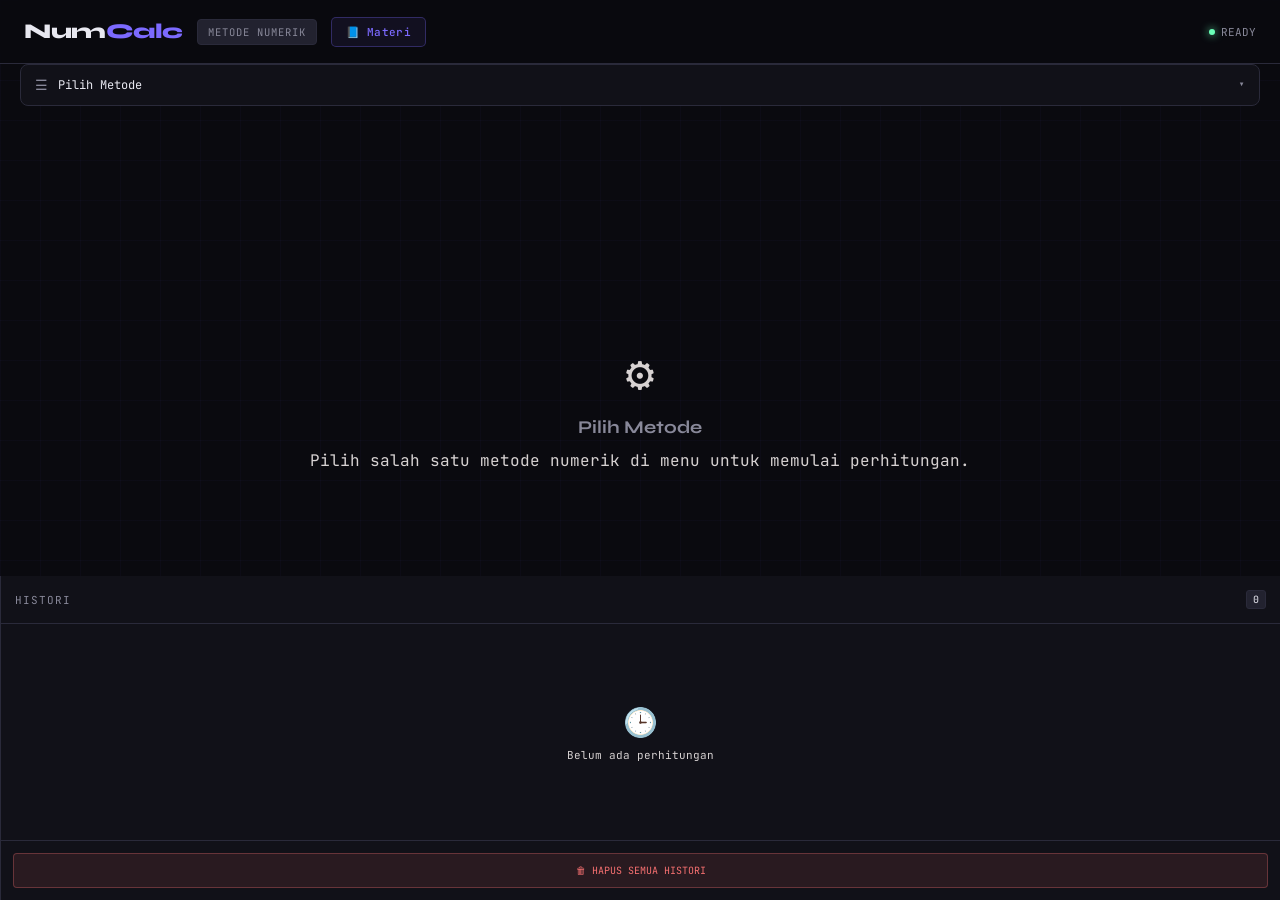
==== kalkulator.html @ 12c1db15 "Update kalkulator.html" ====
<!DOCTYPE html>
<html lang="id">

<head>
  <meta charset="UTF-8">
  <meta name="viewport"
    content="width=device-width, initial-scale=1.0, maximum-scale=1.0, user-scalable=yes, viewport-fit=cover">
  <meta name="theme-color" content="#0a0a0f">
  <title>NumCalc - Kalkulator Metode Numerik</title>
  <link
    href="https://fonts.googleapis.com/css2?family=JetBrains+Mono:wght@300;400;500;700&family=Syne:wght@400;600;800&display=swap"
    rel="stylesheet">
  <link rel="stylesheet" href="style.css">
</head>

<body>

  <div class="layout">
    <header>
      <div class="logo">Num<span>Calc</span></div>
      <div class="header-badge">METODE NUMERIK</div>
      <a href="index.html" class="header-back-link" title="Kembali ke Materi">📘 Materi</a>
      <div class="header-status">
        <div class="status-dot"></div>
        <span class="status-text">READY</span>
      </div>
      <button class="mobile-history-btn" id="mobileHistoryBtn" aria-label="Histori">📋</button>
    </header>

    <!-- ====== NAVIGATION MENU ====== -->
    <nav class="sidebar" id="sidebar" aria-label="Menu metode">
      <button class="nav-toggle" id="navToggle" type="button" aria-expanded="false" aria-controls="navMenu">
        <span class="nav-toggle-icon">☰</span>
        <span class="nav-toggle-label">Pilih Metode</span>
        <span class="nav-toggle-chevron" aria-hidden="true">▾</span>
      </button>

      <div class="nav-menu" id="navMenu" role="list">
        <li class="nav-group-label">Sistem Persamaan</li>
        <ul class="nav-list">
          <li class="nav-item">
            <a href="#panel-gauss-jordan" class="nav-link t-gj" data-method="gauss-jordan" role="button" tabindex="0">
              <span class="nav-icon">⊞</span>
              <span class="nav-text">Gauss-Jordan</span>
            </a>
          </li>
          <li class="nav-item">
            <a href="#panel-invers" class="nav-link t-inv" data-method="invers" role="button" tabindex="0">
              <span class="nav-icon">A⁻¹</span>
              <span class="nav-text">Invers Matriks</span>
            </a>
          </li>
        </ul>

        <li class="nav-group-label" style="margin-top:6px">Akar Persamaan</li>
        <ul class="nav-list">
          <li class="nav-item">
            <a href="#panel-regula-falsi" class="nav-link t-rf" data-method="regula-falsi" role="button" tabindex="0">
              <span class="nav-icon">⟨x⟩</span>
              <span class="nav-text">Regula Falsi</span>
            </a>
          </li>
          <li class="nav-item">
            <a href="#panel-newton-raphson" class="nav-link t-nr" data-method="newton-raphson" role="button"
              tabindex="0">
              <span class="nav-icon">∂f</span>
              <span class="nav-text">Newton-Raphson</span>
            </a>
          </li>
        </ul>
        <li class="nav-group-label" style="margin-top:6px">Interpolasi &amp; Integrasi</li>
        <ul class="nav-list">
          <li class="nav-item">
            <a href="#panel-lagrange" class="nav-link t-lag" data-method="lagrange" role="button" tabindex="0">
              <span class="nav-icon">Pₙ</span>
              <span class="nav-text">Interpolasi Lagrange</span>
            </a>
          </li>
          <li class="nav-item">
            <a href="#panel-simpson" class="nav-link t-simp" data-method="simpson" role="button" tabindex="0">
              <span class="nav-icon">∫</span>
              <span class="nav-text">Simpson 1/3</span>
            </a>
          </li>
        </ul>

        <li class="nav-group-label" style="margin-top:6px">Persamaan Diferensial</li>
        <ul class="nav-list">
          <li class="nav-item">
            <a href="#panel-euler" class="nav-link t-euler" data-method="euler" role="button" tabindex="0">
              <span class="nav-icon">dy</span>
              <span class="nav-text">Metode Euler</span>
            </a>
          </li>
        </ul>
      </div>
    </nav>

    <!-- ====== MAIN CONTENT ====== -->
    <main class="main" id="main-content">
      <div class="welcome" id="welcome-screen">
        <div class="welcome-icon">⚙️</div>
        <h2>Pilih Metode</h2>
        <p>Pilih salah satu metode numerik di menu untuk memulai perhitungan.</p>
      </div>

      <!-- ===== GAUSS-JORDAN ===== -->
      <div id="panel-gauss-jordan" class="panel" style="display:none">
        <div class="panel-title">Gauss-Jordan <span class="tag t-gj">RREF</span></div>
        <div class="panel-desc">Selesaikan sistem persamaan linear Ax = b menggunakan eliminasi Gauss-Jordan (Reduced
          Row Echelon Form).</div>
        <div class="card">
          <div class="card-title">INPUT</div>
          <div class="input-grid cols-1">
            <div class="field">
              <label>Ukuran matriks n×n (jumlah persamaan & variabel)</label>
              <input type="number" id="gj-n" value="3" min="2" max="6" onchange="buildGJMatrix()">
            </div>
          </div>
          <div style="margin-top:16px">
            <div class="gj-matrix-layout">
              <!-- Kolom kiri: matriks koefisien A -->
              <div class="gj-matrix-section">
                <div class="gj-matrix-label">Matriks Koefisien [A]</div>
                <div class="matrix-container">
                  <div id="gj-matrix-A" class="matrix-grid"></div>
                </div>
              </div>
              <!-- Tanda sama dengan -->
              <div class="gj-eq-sign">=</div>
              <!-- Kolom kanan: vektor konstanta b -->
              <div class="gj-matrix-section">
                <div class="gj-matrix-label">Konstanta [b]</div>
                <div class="matrix-container">
                  <div id="gj-matrix-b" class="matrix-grid"></div>
                </div>
              </div>
            </div>
            <div class="hint" style="margin-top:8px">* Masukkan koefisien matriks A (kiri) dan konstanta b (kanan)
              secara terpisah</div>
          </div>
        </div>
        <div class="btn-row">
          <button class="btn btn-primary" onclick="solveGaussJordan()">▶ HITUNG</button>
          <button class="btn btn-secondary" onclick="buildGJMatrix()">↺ Reset</button>
        </div>
        <div class="err-msg" id="gj-err"></div>
        <div class="result-box" id="gj-result"></div>
      </div>

      <!-- ===== INVERS MATRIKS ===== -->
      <div id="panel-invers" class="panel" style="display:none">
        <div class="panel-title">Invers Matriks <span class="tag t-inv">A⁻¹</span></div>
        <div class="panel-desc">Hitung invers matriks A menggunakan metode Gauss-Jordan dengan matriks identitas [A | I]
          → [I | A⁻¹].</div>
        <div class="card">
          <div class="card-title">INPUT</div>
          <div class="input-grid cols-1">
            <div class="field">
              <label>Ukuran matriks n×n</label>
              <input type="number" id="inv-n" value="3" min="1" max="5" onchange="buildMatrix('inv')">
            </div>
          </div>
          <div style="margin-top:12px">
            <label style="font-size:10px;color:var(--text-dim)">Matriks A</label>
            <div class="matrix-container">
              <div id="inv-matrix" class="matrix-grid"></div>
            </div>
          </div>
        </div>
        <div class="btn-row">
          <button class="btn btn-primary" onclick="solveInvers()">▶ HITUNG</button>
          <button class="btn btn-secondary" onclick="buildMatrix('inv')">↺ Reset</button>
        </div>
        <div class="err-msg" id="inv-err"></div>
        <div class="result-box" id="inv-result"></div>
      </div>

      <!-- ===== REGULA FALSI ===== -->
      <div id="panel-regula-falsi" class="panel" style="display:none">
        <div class="panel-title">Regula Falsi <span class="tag t-rf">ROOT FINDING</span></div>
        <div class="panel-desc">Cari akar persamaan f(x)=0 pada interval [a,b]. Metode posisi palsu — gabungan biseksi
          dan interpolasi linear.</div>
        <div class="card">
          <div class="card-title">INPUT</div>
          <div class="input-grid">
            <div class="field span-2">
              <label>f(x) — gunakan: ^ untuk pangkat, sin/cos/tan/sqrt/log/exp, konstanta pi/e</label>
              <input type="text" id="rf-fx" placeholder="x^3 - x - 2" value="x^3 - x - 2">
            </div>
            <div class="field"><label>a (batas kiri)</label><input type="number" id="rf-a" value="1" step="any"></div>
            <div class="field"><label>b (batas kanan)</label><input type="number" id="rf-b" value="2" step="any"></div>
            <div class="field"><label>Maks. Iterasi</label><input type="number" id="rf-iter" value="100" min="1"></div>

          </div>
        </div>
        <div class="btn-row">
          <button class="btn btn-primary" onclick="solveRegulaFalsi()">▶ HITUNG</button>
          <button class="btn btn-secondary" onclick="clearResult('rf')">↺ Clear</button>
        </div>
        <div class="err-msg" id="rf-err"></div>
        <div class="result-box" id="rf-result"></div>
      </div>

      <!-- ===== NEWTON-RAPHSON ===== -->
      <div id="panel-newton-raphson" class="panel" style="display:none">
        <div class="panel-title">Newton-Raphson <span class="tag t-nr">DERIVATIVE</span></div>
        <div class="panel-desc">Cari akar persamaan menggunakan metode iterasi turunan dengan konvergensi kuadratik.
          Rumus: xₙ₊₁ = xₙ − f(xₙ)/f′(xₙ)</div>
        <div class="card">
          <div class="card-title">// INPUT</div>
          <div class="input-grid">
            <div class="field span-2">
              <label>f(x)</label>
              <input type="text" id="nr-fx" placeholder="x^3 - x - 2" value="x^3 - x - 2">
            </div>
            <div class="field span-2">
              <label>f′(x) — turunan pertama f(x)</label>
              <input type="text" id="nr-dfx" placeholder="3x^2 - 1" value="3x^2 - 1">
            </div>
            <div class="field"><label>x₀ (tebakan awal)</label><input type="number" id="nr-x0" value="1.5" step="any">
            </div>
            <div class="field"><label>Toleransi (ε)</label><input type="number" id="nr-tol" value="0.0001" step="any">
            </div>
            <div class="field"><label>Maks. Iterasi</label><input type="number" id="nr-iter" value="50" min="1"></div>
          </div>
        </div>
        <div class="btn-row">
          <button class="btn btn-primary" onclick="solveNewtonRaphson()">▶ HITUNG</button>
          <button class="btn btn-secondary" onclick="clearResult('nr')">↺ Clear</button>
        </div>
        <div class="err-msg" id="nr-err"></div>
        <div class="result-box" id="nr-result"></div>
      </div>

      <!-- ===== LAGRANGE ===== -->
      <div id="panel-lagrange" class="panel" style="display:none">
        <div class="panel-title">Interpolasi Lagrange <span class="tag t-lag">POLYNOMIAL</span></div>
        <div class="panel-desc">Hitung nilai interpolasi P(x) menggunakan polinom Lagrange dari sekumpulan titik data
          (xᵢ, yᵢ).</div>
        <div class="card">
          <div class="card-title">// INPUT</div>
          <div class="input-grid">
            <div class="field">
              <label>Jumlah titik data (n)</label>
              <input type="number" id="lag-n" value="4" min="2" max="10" onchange="buildLagrangePoints()">
            </div>
            <div class="field">
              <label>x yang dicari (x taksir)</label>
              <input type="number" id="lag-xt" value="2.5" step="any">
            </div>
          </div>
          <div style="margin-top:12px" id="lag-points-container"></div>
        </div>
        <div class="btn-row">
          <button class="btn btn-primary" onclick="solveLagrange()">▶ HITUNG</button>
          <button class="btn btn-secondary" onclick="buildLagrangePoints()">↺ Reset</button>
        </div>
        <div class="err-msg" id="lag-err"></div>
        <div class="result-box" id="lag-result"></div>
      </div>

      <!-- ===== SIMPSON 1/3 ===== -->
      <div id="panel-simpson" class="panel" style="display:none">
        <div class="panel-title">Simpson 1/3 <span class="tag t-simp">INTEGRATION</span></div>
        <div class="panel-desc">Hitung nilai integral ∫f(x)dx dari a ke b menggunakan aturan Simpson 1/3 komposit.
          Rumus: I = (h/3)[f(x₀) + 4f(x₁) + 2f(x₂) + … + f(xₙ)]</div>
        <div class="card">
          <div class="card-title">// INPUT</div>
          <div class="input-grid">
            <div class="field span-2">
              <label>f(x)</label>
              <input type="text" id="simp-fx" placeholder="x^2 + 2x + 1" value="x^2 + 2x + 1">
            </div>
            <div class="field"><label>a (batas bawah)</label><input type="number" id="simp-a" value="0" step="any">
            </div>
            <div class="field"><label>b (batas atas)</label><input type="number" id="simp-b" value="4" step="any"></div>
            <div class="field span-2">
              <label>n (jumlah subinterval — harus bilangan genap)</label>
              <input type="number" id="simp-n" value="8" min="2" step="2">
              <div class="hint">* Jika n ganjil akan otomatis dinaikkan 1</div>
            </div>
          </div>
        </div>
        <div class="btn-row">
          <button class="btn btn-primary" onclick="solveSimpson()">▶ HITUNG</button>
          <button class="btn btn-secondary" onclick="clearResult('simp')">↺ Clear</button>
        </div>
        <div class="err-msg" id="simp-err"></div>
        <div class="result-box" id="simp-result"></div>
      </div>

      <!-- ===== METODE EULER ===== -->
      <div id="panel-euler" class="panel" style="display:none">
        <div class="panel-title">Metode Euler <span class="tag t-euler">ODE SOLVER</span></div>
        <div class="panel-desc">Selesaikan persamaan diferensial biasa y′ = f(x,y) secara numerik. Rumus: yₙ₊₁ = yₙ + h
          · f(xₙ, yₙ).</div>
        <div class="card">
          <div class="card-title">// INPUT</div>
          <div class="input-grid">
            <div class="field span-2">
              <label>y′ = f(x, y) — fungsi turunan</label>
              <input type="text" id="eu-fxy" placeholder="x + y" value="x + y">
            </div>
            <div class="field"><label>x₀ (nilai awal x)</label><input type="number" id="eu-x0" value="0" step="any">
            </div>
            <div class="field"><label>y₀ (nilai awal y)</label><input type="number" id="eu-y0" value="1" step="any">
            </div>
            <div class="field"><label>h (ukuran langkah / step size)</label><input type="number" id="eu-h" value="0.1"
                step="any"></div>
            <div class="field"><label>x akhir (xₙ yang dituju)</label><input type="number" id="eu-xn" value="1"
                step="any"></div>
          </div>
          <div class="hint" style="margin-top:8px">* Jumlah langkah dihitung otomatis: n = (xₙ − x₀) / h</div>
        </div>
        <div class="btn-row">
          <button class="btn btn-primary" onclick="solveEuler()">▶ HITUNG</button>
          <button class="btn btn-secondary" onclick="clearResult('eu')">↺ Clear</button>
        </div>
        <div class="err-msg" id="eu-err"></div>
        <div class="result-box" id="eu-result"></div>
      </div>

    </main>

    <!-- HISTORY PANEL -->
    <aside class="history-panel" id="historyPanel">
      <div class="history-header">
        <div class="history-title">HISTORI</div>
        <span class="history-count" id="hist-count">0</span>
        <button class="close-history" id="closeHistory">×</button>
      </div>
      <div class="history-list" id="history-list">
        <div class="history-empty">
          <span>🕒</span>
          Belum ada perhitungan
        </div>
      </div>
      <div style="padding:12px;border-top:1px solid var(--border)">
        <button class="btn btn-danger" style="width:100%;font-size:10px" onclick="clearHistory()">🗑 HAPUS SEMUA
          HISTORI</button>
      </div>
    </aside>
  </div>

  <div class="mobile-overlay" id="mobileOverlay"></div>

  <script src="script.js"></script>
</body>

</html>
---- style.css ----
:root {
  --bg: #0a0a0f;
  --surface: #111118;
  --surface2: #1a1a24;
  --surface3: #22222f;
  --border: #2a2a3a;
  --accent: #7c6aff;
  --accent2: #ff6a9b;
  --accent3: #6affb8;
  --text: #e8e8f0;
  --text-dim: #888899;
  --text-faint: #d7d2d2;
  --success: #4ade80;
  --error: #f87171;
  --warn: #fbbf24;
}

* {
  margin: 0;
  padding: 0;
  box-sizing: border-box;
}

body {
  font-family: 'JetBrains Mono', monospace;
  background: var(--bg);
  color: var(--text);
  min-height: 100vh;
  overflow-x: hidden;
}

body::before {
  content: '';
  position: fixed;
  inset: 0;
  background-image:
    linear-gradient(rgba(124, 106, 255, 0.03) 1px, transparent 1px),
    linear-gradient(90deg, rgba(124, 106, 255, 0.03) 1px, transparent 1px);
  background-size: 40px 40px;
  pointer-events: none;
  z-index: 0;
}

/* ===== LAYOUT ===== */
.layout {
  display: grid;
  grid-template-columns: 1fr;
  grid-template-rows: auto 1fr;
  min-height: 100vh;
  position: relative;
  z-index: 1;
}

/* ===== HEADER ===== */
header {
  grid-column: 1 / -1;
  display: flex;
  align-items: center;
  min-height: 64px;
  padding: 12px 24px;
  border-bottom: 1px solid var(--border);
  background: rgba(10, 10, 15, 0.95);
  backdrop-filter: blur(10px);
  gap: 14px;
}

.mobile-history-btn {
  display: none;
  background: var(--surface3);
  border: 1px solid var(--border);
  color: var(--text);
  font-size: 20px;
  padding: 9px 14px;
  border-radius: 6px;
  cursor: pointer;
  margin-left: auto;
}

.logo {
  font-family: 'Syne', sans-serif;
  font-weight: 800;
  font-size: 21px;
  letter-spacing: -0.5px;
}

.logo span {
  color: var(--accent);
}

.header-badge {
  font-size: 10.5px;
  background: var(--surface3);
  border: 1px solid var(--border);
  padding: 5px 10px;
  border-radius: 4px;
  color: var(--text-dim);
  letter-spacing: 1px;
}

.header-back-link {
  font-size: 11px;
  font-weight: 500;
  background: rgba(124, 106, 255, 0.08);
  border: 1px solid rgba(124, 106, 255, 0.3);
  padding: 7px 14px;
  border-radius: 5px;
  color: var(--accent);
  text-decoration: none;
  letter-spacing: 0.3px;
  transition: all 0.15s;
  white-space: nowrap;
}

.header-back-link:hover {
  background: rgba(124, 106, 255, 0.16);
}

.header-status {
  margin-left: auto;
  display: flex;
  align-items: center;
  gap: 6px;
  font-size: 11px;
  color: var(--text-dim);
}

.status-dot {
  width: 6px;
  height: 6px;
  border-radius: 50%;
  background: var(--accent3);
  box-shadow: 0 0 8px var(--accent3);
  animation: pulse 2s infinite;
}

@keyframes pulse {

  0%,
  100% {
    opacity: 1
  }

  50% {
    opacity: 0.4
  }
}

/* ===== SIDEBAR / NAV ===== */
.sidebar {
  background: transparent;
  padding: 0;
  grid-column: 1;
  margin: 0 20px;
}

/* Toggle button */
.nav-toggle {
  width: 100%;
  display: flex;
  align-items: center;
  gap: 10px;
  background: var(--surface);
  border: 1px solid var(--border);
  color: var(--text);
  padding: 11px 14px;
  border-radius: 8px;
  cursor: pointer;
  font-size: 12px;
  font-family: 'JetBrains Mono', monospace;
  transition: border-color 0.15s;
}

.nav-toggle:hover {
  border-color: var(--accent);
}

.nav-toggle-icon {
  font-size: 14px;
  color: var(--text-dim);
}

.nav-toggle-label {
  flex: 1;
  text-align: left;
}

.nav-toggle-chevron {
  color: var(--text-dim);
  font-size: 12px;
  transition: transform 0.22s ease;
  margin-left: auto;
}

.sidebar.nav-open .nav-toggle-chevron {
  transform: rotate(180deg);
}

/* Nav menu (collapsed by default) */
.nav-menu {
  margin-top: 8px;
  background: var(--surface);
  border: 1px solid var(--border);
  border-radius: 10px;
  overflow: hidden;
  max-height: 0;
  opacity: 0;
  transform: translateY(-6px);
  transition: max-height 0.28s ease, opacity 0.2s ease, transform 0.25s ease;
  pointer-events: none;
  list-style: none;
  padding: 0;
}

.sidebar.nav-open .nav-menu {
  max-height: 600px;
  opacity: 1;
  transform: translateY(0);
  pointer-events: auto;
}

/* Group labels */
.nav-group-label {
  display: block;
  padding: 10px 16px 3px;
  font-size: 9px;
  letter-spacing: 2px;
  color: var(--text-faint);
  text-transform: uppercase;
  list-style: none;
}

/* Nav list */
.nav-list {
  list-style: none;
  padding: 0;
  margin: 0;
}

/* Nav item */
.nav-item {
  list-style: none;
}

/* Nav link */
.nav-link {
  display: flex;
  align-items: center;
  gap: 10px;
  padding: 10px 16px;
  min-height: 42px;
  cursor: pointer;
  text-decoration: none;
  border-left: 2px solid transparent;
  font-size: 11px;
  color: var(--text-dim);
  transition: all 0.15s;
  -webkit-tap-highlight-color: transparent;
}

.nav-link:hover {
  background: var(--surface2);
  color: var(--text);
  border-left-color: var(--accent);
}

.nav-link.active {
  background: rgba(124, 106, 255, 0.08);
  color: var(--accent);
  border-left-color: var(--accent);
}

/* Nav icon badge */
.nav-icon {
  width: 28px;
  height: 28px;
  border-radius: 6px;
  display: flex;
  align-items: center;
  justify-content: center;
  font-size: 13px;
  background: var(--surface3);
  flex-shrink: 0;
  color: var(--text-dim);
}

.nav-link.active .nav-icon,
.nav-link:hover .nav-icon {
  color: var(--accent);
}

/* Accent colors per method */
.nav-link.t-gj:hover,
.nav-link.t-gj.active {
  border-left-color: var(--accent);
}

.nav-link.t-inv:hover,
.nav-link.t-inv.active {
  border-left-color: #ff6a9b;
}

.nav-link.t-rf:hover,
.nav-link.t-rf.active {
  border-left-color: #fbbf24;
}

.nav-link.t-nr:hover,
.nav-link.t-nr.active {
  border-left-color: #6affb8;
}

.nav-link.t-lag:hover,
.nav-link.t-lag.active {
  border-left-color: #38bdf8;
}

.nav-link.t-simp:hover,
.nav-link.t-simp.active {
  border-left-color: #fb923c;
}

.nav-link.t-euler:hover,
.nav-link.t-euler.active {
  border-left-color: #a78bfa;
}

/* ===== MAIN CONTENT ===== */
.main {
  padding: 20px;
  display: flex;
  flex-direction: column;
  gap: 20px;
}

.panel {
  display: contents;
}

.panel-title {
  font-family: 'Syne', sans-serif;
  font-size: 18px;
  font-weight: 800;
  display: flex;
  flex-wrap: wrap;
  align-items: center;
  gap: 10px;
}

.panel-title .tag {
  font-size: 9px;
  background: rgba(124, 106, 255, 0.1);
  border: 1px solid rgba(124, 106, 255, 0.3);
  color: var(--accent);
  padding: 3px 8px;
  border-radius: 3px;
  letter-spacing: 0.5px;
}

.panel-desc {
  font-size: 12px;
  color: var(--text-dim);
  line-height: 1.6;
  margin-top: 4px;
}

/* ===== TAG COLORS ===== */
.tag.t-gj {
  background: rgba(124, 106, 255, 0.1);
  border-color: rgba(124, 106, 255, 0.35);
  color: var(--accent);
}

.tag.t-inv {
  background: rgba(255, 106, 155, 0.1);
  border-color: rgba(255, 106, 155, 0.35);
  color: #ff6a9b;
}

.tag.t-rf {
  background: rgba(251, 191, 36, 0.1);
  border-color: rgba(251, 191, 36, 0.35);
  color: #fbbf24;
}

.tag.t-nr {
  background: rgba(106, 255, 184, 0.1);
  border-color: rgba(106, 255, 184, 0.35);
  color: var(--accent3);
}

.tag.t-lag {
  background: rgba(56, 189, 248, 0.1);
  border-color: rgba(56, 189, 248, 0.35);
  color: #38bdf8;
}

.tag.t-simp {
  background: rgba(251, 146, 60, 0.1);
  border-color: rgba(251, 146, 60, 0.35);
  color: #fb923c;
}

.tag.t-euler {
  background: rgba(167, 139, 250, 0.1);
  border-color: rgba(167, 139, 250, 0.35);
  color: #a78bfa;
}

/* ===== CARD ===== */
.card {
  background: var(--surface);
  border: 1px solid var(--border);
  border-radius: 8px;
  padding: 16px;
}

.card-title {
  font-size: 10px;
  letter-spacing: 2px;
  text-transform: uppercase;
  color: var(--text-faint);
  margin-bottom: 14px;
}

/* ===== INPUT GRID ===== */
.input-grid {
  display: grid;
  grid-template-columns: 1fr 1fr;
  gap: 12px;
}

.input-grid.cols-1 {
  grid-template-columns: 1fr;
}

.field {
  display: flex;
  flex-direction: column;
  gap: 6px;
}

.field.span-2 {
  grid-column: span 2;
}

label {
  font-size: 11px;
  color: var(--text-dim);
  letter-spacing: 0.3px;
}

input,
textarea {
  background: var(--surface2);
  border: 1px solid var(--border);
  color: var(--text);
  font-family: 'JetBrains Mono', monospace;
  font-size: 12px;
  padding: 8px 12px;
  border-radius: 4px;
  outline: none;
  width: 100%;
}

input:focus,
textarea:focus {
  border-color: var(--accent);
  box-shadow: 0 0 0 2px rgba(124, 106, 255, 0.1);
}

.hint {
  font-size: 10px;
  color: var(--text-faint);
}

/* ===== GAUSS-JORDAN MATRIX LAYOUT ===== */
.gj-matrix-layout {
  display: flex;
  align-items: flex-start;
  gap: 16px;
  flex-wrap: wrap;
}

.gj-matrix-section {
  display: flex;
  flex-direction: column;
  gap: 8px;
}

.gj-matrix-label {
  font-size: 9px;
  letter-spacing: 1.5px;
  text-transform: uppercase;
  color: var(--text-faint);
}

.gj-eq-sign {
  font-size: 24px;
  color: var(--text-dim);
  padding-top: 32px;
  flex-shrink: 0;
}

/* ===== MATRIX ===== */
.matrix-container {
  overflow-x: auto;
}

.matrix-grid {
  display: inline-grid;
  gap: 5px;
  margin-top: 6px;
}

.matrix-cell {
  width: 54px;
  text-align: center;
  padding: 6px 4px;
}

.matrix-header-cell {
  text-align: center;
  font-size: 9px;
  color: var(--text-faint);
  padding: 2px 4px;
  letter-spacing: 0.5px;
}

/* b-vector untuk GJ: kolom sempit */
.gj-b-grid {
  display: inline-grid;
  gap: 5px;
  margin-top: 6px;
}

.gj-b-grid .matrix-cell {
  width: 54px;
}

/* ===== BUTTONS ===== */
.btn-row {
  display: flex;
  gap: 10px;
  flex-wrap: wrap;
}

.btn {
  font-family: 'JetBrains Mono', monospace;
  font-size: 11px;
  padding: 10px 18px;
  border-radius: 4px;
  border: none;
  cursor: pointer;
  transition: all 0.15s;
}

.btn-primary {
  background: var(--accent);
  color: #fff;
}

.btn-primary:hover {
  background: #9080ff;
}

.btn-secondary {
  background: var(--surface3);
  color: var(--text);
  border: 1px solid var(--border);
}

.btn-secondary:hover {
  border-color: var(--accent);
  color: var(--accent);
}

.btn-danger {
  background: rgba(248, 113, 113, 0.1);
  color: var(--error);
  border: 1px solid rgba(248, 113, 113, 0.3);
}

/* ===== RESULT BOX ===== */
.result-box {
  background: var(--surface2);
  border: 1px solid var(--border);
  border-radius: 6px;
  padding: 16px;
  font-size: 13px;
  line-height: 1.8;
  display: none;
  overflow-x: auto;
}

.result-box.show {
  display: block;
}

.result-header {
  font-size: 10px;
  letter-spacing: 2px;
  text-transform: uppercase;
  color: var(--accent3);
  margin-bottom: 12px;
}

.result-value {
  font-size: 18px;
  font-weight: 700;
  color: var(--accent);
  margin: 8px 0;
}

.result-table {
  width: 100%;
  border-collapse: collapse;
  font-size: 12px;
  margin-top: 8px;
}

.result-table th {
  background: var(--surface3);
  padding: 7px 10px;
  text-align: left;
  color: var(--text);
  font-size: 10px;
  letter-spacing: 0.5px;
  white-space: nowrap;
}

.result-table td {
  padding: 6px 10px;
  border-bottom: 1px solid var(--border);
  color: var(--text-dim);
}

.result-table tr:last-child td {
  border-bottom: none;
}

.step-item {
  display: flex;
  gap: 12px;
  padding: 6px 0;
  border-bottom: 1px solid var(--border);
  font-size: 12px;
}

.step-num {
  color: var(--accent);
  min-width: 24px;
}

/* ===== ERROR MESSAGE ===== */
.err-msg {
  color: var(--error);
  font-size: 11px;
  padding: 8px 12px;
  background: rgba(248, 113, 113, 0.08);
  border-radius: 4px;
  display: none;
  margin-top: 4px;
}

.err-msg.show {
  display: block;
}

/* ===== WELCOME ===== */
.welcome {
  display: flex;
  flex-direction: column;
  align-items: center;
  justify-content: center;
  min-height: 300px;
  gap: 12px;
  color: var(--text-faint);
  text-align: center;
}

.welcome-icon {
  font-size: 48px;
}

.welcome h2 {
  font-family: 'Syne', sans-serif;
  font-size: 18px;
  color: var(--text-dim);
}

/* ===== HISTORY PANEL ===== */
.history-panel {
  border-left: 1px solid var(--border);
  background: var(--surface);
  display: flex;
  flex-direction: column;
  position: relative;
  z-index: 1001;
  pointer-events: auto;
}

.history-header {
  padding: 14px;
  border-bottom: 1px solid var(--border);
  display: flex;
  align-items: center;
  gap: 8px;
}

.history-title {
  font-size: 11px;
  letter-spacing: 1px;
  text-transform: uppercase;
  color: var(--text-dim);
  flex: 1;
}

.history-count {
  font-size: 10px;
  background: var(--surface3);
  border: 1px solid var(--border);
  padding: 2px 6px;
  border-radius: 3px;
}

.close-history {
  display: none;
  background: none;
  border: none;
  color: var(--text-faint);
  font-size: 20px;
  cursor: pointer;
}

.history-list {
  flex: 1;
  overflow-y: auto;
  padding: 8px;
}

.history-item {
  background: var(--surface2);
  border: 1px solid var(--border);
  border-radius: 6px;
  padding: 10px 12px;
  margin-bottom: 8px;
  position: relative;
}

.history-method {
  font-size: 10px;
  color: var(--accent);
  margin-bottom: 4px;
}

.history-result {
  font-size: 12px;
  font-weight: 500;
  color: var(--text);
}

.history-time {
  font-size: 9px;
  color: var(--text-faint);
  margin-top: 4px;
}

.history-del {
  position: absolute;
  top: 6px;
  right: 8px;
  background: none;
  border: none;
  color: var(--text-faint);
  cursor: pointer;
  font-size: 14px;
  z-index: 3;
  pointer-events: auto;
}

.history-del:hover {
  color: var(--error);
}

.history-empty {
  display: flex;
  flex-direction: column;
  align-items: center;
  justify-content: center;
  height: 200px;
  color: var(--text-faint);
  font-size: 11px;
  gap: 8px;
}

.history-empty span {
  font-size: 28px;
}

/* ===== MOBILE OVERLAY ===== */
.mobile-overlay {
  position: fixed;
  top: 0;
  left: 0;
  right: 0;
  bottom: 0;
  background: rgba(0, 0, 0, 0.7);
  z-index: 998;
  display: none;
}

.mobile-overlay.active {
  display: block;
}

/* ===== SCROLLBAR ===== */
::-webkit-scrollbar {
  width: 4px;
}

::-webkit-scrollbar-track {
  background: transparent;
}

::-webkit-scrollbar-thumb {
  background: var(--border);
  border-radius: 2px;
}

::-webkit-scrollbar-thumb:hover {
  background: var(--accent);
}

/* ============================================================
   RESPONSIVE — TABLET ≤ 900px
   ============================================================ */
@media (max-width: 900px) {
  .layout {
    grid-template-columns: 1fr;
  }

  .sidebar {
    margin: 0 12px;
  }

  .history-panel {
    position: fixed;
    right: -320px;
    top: 0;
    width: min(300px, 86vw);
    height: 100vh;
    height: 100dvh;
    z-index: 1000;
    transition: right 0.3s ease;
    box-shadow: -2px 0 10px rgba(0, 0, 0, 0.5);
  }

  .history-panel.open {
    right: 0;
  }

  .close-history {
    display: block;
  }

  .mobile-history-btn {
    display: block;
  }

  .header-badge {
    display: none;
  }

  .status-text {
    display: none;
  }

  .main {
    padding: 16px;
  }

  .panel-title {
    font-size: 16px;
  }

  .input-grid {
    grid-template-columns: 1fr;
  }

  .field.span-2 {
    grid-column: span 1;
  }

  .gj-matrix-layout {
    flex-direction: column;
    gap: 12px;
  }

  .gj-eq-sign {
    display: none;
  }
}

@media (max-width: 900px) and (min-width: 600px) {
  .input-grid {
    grid-template-columns: 1fr 1fr;
  }

  .field.span-2 {
    grid-column: span 2;
  }

  .main {
    padding: 24px;
  }
}

@media (max-width: 480px) {
  header {
    padding: 0 12px;
    gap: 8px;
  }

  .logo {
    font-size: 16px;
  }

  .btn {
    padding: 8px 14px;
    font-size: 10px;
  }

  .result-table {
    font-size: 10px;
  }

  .result-table th,
  .result-table td {
    padding: 4px 7px;
  }

  .btn-row {
    gap: 8px;
  }

  .btn-row .btn {
    flex: 1 1 auto;
  }

  .matrix-cell {
    width: 44px;
    font-size: 10px;
    padding: 4px 2px;
  }
}

@media (max-width: 360px) {
  .logo {
    font-size: 14px;
  }

  .header-status {
    display: none;
  }

  .panel-title {
    font-size: 14px;
  }

  .matrix-cell {
    width: 38px;
    font-size: 9px;
  }
}
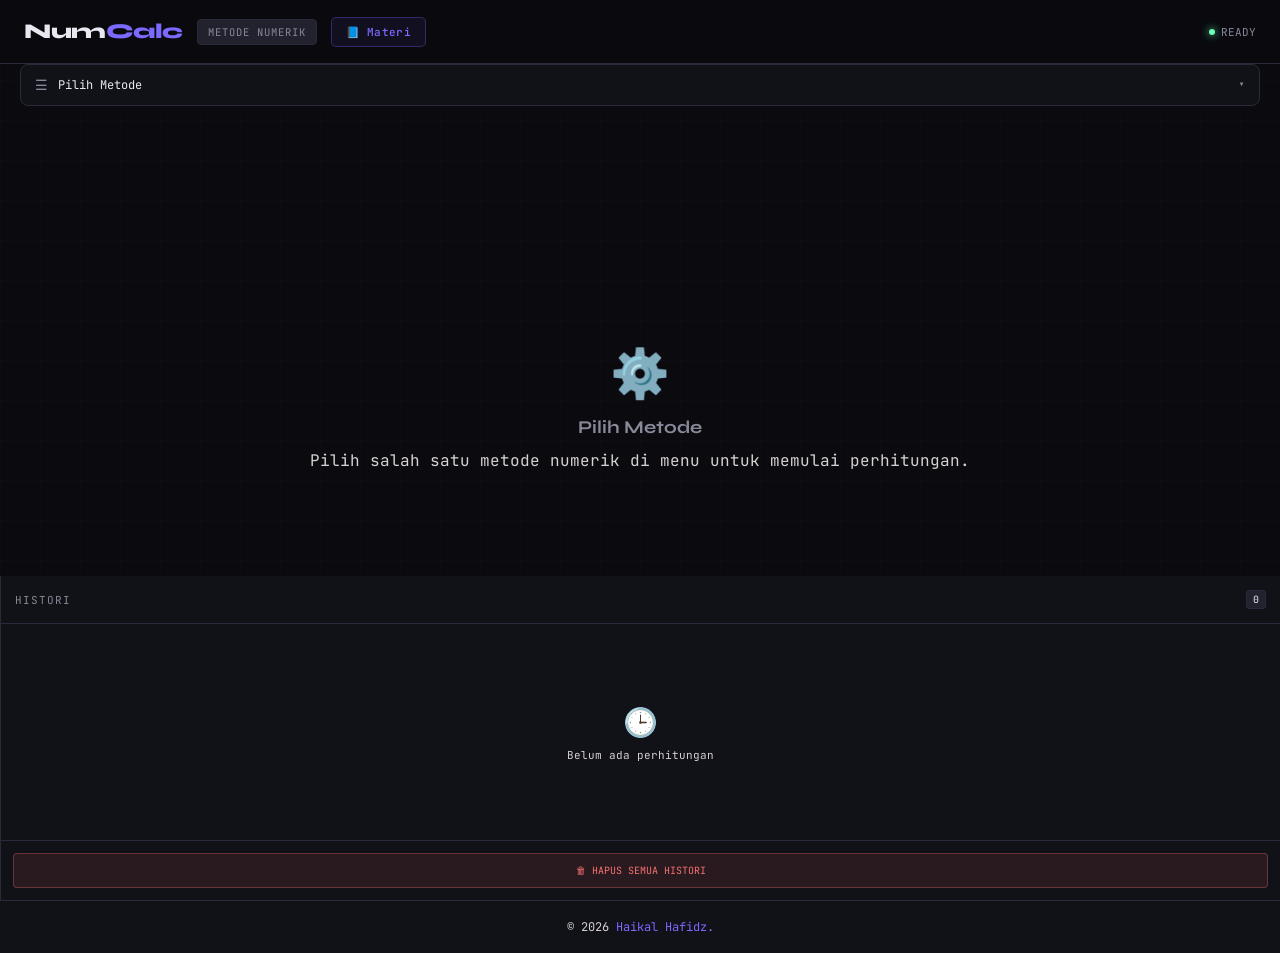
==== commit ce6ddc25: "Update kalkulator.html" ====
--- a/kalkulator.html
+++ b/kalkulator.html
@@ -10,7 +10,7 @@
   <link
     href="https://fonts.googleapis.com/css2?family=JetBrains+Mono:wght@300;400;500;700&family=Syne:wght@400;600;800&display=swap"
     rel="stylesheet">
-  <link rel="stylesheet" href="style.css">
+  <link rel="stylesheet" href="style.css?v=20260705">
 </head>
 
 <body>
@@ -151,26 +151,28 @@
       <!-- ===== INVERS MATRIKS ===== -->
       <div id="panel-invers" class="panel" style="display:none">
         <div class="panel-title">Invers Matriks <span class="tag t-inv">A⁻¹</span></div>
-        <div class="panel-desc">Hitung invers matriks A menggunakan metode Gauss-Jordan dengan matriks identitas [A | I]
-          → [I | A⁻¹].</div>
+        <div class="panel-desc">Selesaikan sistem persamaan linear Ax = b menggunakan metode invers matriks: hitung
+          A⁻¹ lebih dulu (via [A | I] → [I | A⁻¹]), lalu x = A⁻¹ · b.</div>
         <div class="card">
           <div class="card-title">INPUT</div>
           <div class="input-grid cols-1">
             <div class="field">
-              <label>Ukuran matriks n×n</label>
-              <input type="number" id="inv-n" value="3" min="1" max="5" onchange="buildMatrix('inv')">
+              <label>Jumlah persamaan & variabel (n)</label>
+              <input type="number" id="inv-n" value="3" min="1" max="5" onchange="buildInversMatrix()">
             </div>
           </div>
           <div style="margin-top:12px">
-            <label style="font-size:10px;color:var(--text-dim)">Matriks A</label>
+            <label style="font-size:10px;color:var(--text-dim)">Susunan persamaan: koefisien A · x = konstanta b</label>
             <div class="matrix-container">
               <div id="inv-matrix" class="matrix-grid"></div>
             </div>
+            <div class="hint" style="margin-top:8px">* Kolom kiri (a₁, a₂, a₃, …) = koefisien soal, kolom "x" = penanda
+              variabel baris, kolom "b" = konstanta ruas kanan</div>
           </div>
         </div>
         <div class="btn-row">
           <button class="btn btn-primary" onclick="solveInvers()">▶ HITUNG</button>
-          <button class="btn btn-secondary" onclick="buildMatrix('inv')">↺ Reset</button>
+          <button class="btn btn-secondary" onclick="buildInversMatrix()">↺ Reset</button>
         </div>
         <div class="err-msg" id="inv-err"></div>
         <div class="result-box" id="inv-result"></div>
@@ -185,13 +187,14 @@
           <div class="card-title">INPUT</div>
           <div class="input-grid">
             <div class="field span-2">
-              <label>f(x) — gunakan: ^ untuk pangkat, sin/cos/tan/sqrt/log/exp, konstanta pi/e</label>
+              <label>F(X) = — gunakan: ^ untuk pangkat, sin/cos/tan/sqrt/log/exp, konstanta pi/e</label>
               <input type="text" id="rf-fx" placeholder="x^3 - x - 2" value="x^3 - x - 2">
             </div>
-            <div class="field"><label>a (batas kiri)</label><input type="number" id="rf-a" value="1" step="any"></div>
-            <div class="field"><label>b (batas kanan)</label><input type="number" id="rf-b" value="2" step="any"></div>
-            <div class="field"><label>Maks. Iterasi</label><input type="number" id="rf-iter" value="100" min="1"></div>
-
+            <div class="field"><label>Batas Kiri (a)</label><input type="number" id="rf-a" value="1" step="any"></div>
+            <div class="field"><label>Batas Kanan (b)</label><input type="number" id="rf-b" value="2" step="any"></div>
+            <div class="field"><label>Iterasi maksimum (otomatis)</label>
+              <div class="hint">Iterasi dihentikan berdasarkan jumlah iterasi sistem (tanpa input)</div>
+            </div>
           </div>
         </div>
         <div class="btn-row">
@@ -208,7 +211,7 @@
         <div class="panel-desc">Cari akar persamaan menggunakan metode iterasi turunan dengan konvergensi kuadratik.
           Rumus: xₙ₊₁ = xₙ − f(xₙ)/f′(xₙ)</div>
         <div class="card">
-          <div class="card-title">// INPUT</div>
+          <div class="card-title">INPUT</div>
           <div class="input-grid">
             <div class="field span-2">
               <label>f(x)</label>
@@ -222,7 +225,12 @@
             </div>
             <div class="field"><label>Toleransi (ε)</label><input type="number" id="nr-tol" value="0.0001" step="any">
             </div>
-            <div class="field"><label>Maks. Iterasi</label><input type="number" id="nr-iter" value="50" min="1"></div>
+            <div class="field"><label>Iterasi</label>
+              <div
+                style="padding:12px 14px;background:rgba(255,255,255,0.05);border-radius:8px;font-size:11px;line-height:1.5;">
+                Iterasi dihentikan secara internal ketika f(xₙ) ≈ 0 atau perubahan xₙ menjadi sangat kecil. Tidak
+                diperlukan input jumlah iterasi.</div>
+            </div>
           </div>
         </div>
         <div class="btn-row">
@@ -239,11 +247,17 @@
         <div class="panel-desc">Hitung nilai interpolasi P(x) menggunakan polinom Lagrange dari sekumpulan titik data
           (xᵢ, yᵢ).</div>
         <div class="card">
-          <div class="card-title">// INPUT</div>
+          <div class="card-title">INPUT</div>
           <div class="input-grid">
             <div class="field">
               <label>Jumlah titik data (n)</label>
-              <input type="number" id="lag-n" value="4" min="2" max="10" onchange="buildLagrangePoints()">
+              <input type="number" id="lag-n" value="3" min="2" max="10" onchange="buildLagrangePoints()">
+              <div class="hint" style="margin-top:6px">Catatan: untuk n=3 (derajat 2) nilai y0,y1,y2 dihitung dari f(x).
+              </div>
+            </div>
+            <div class="field span-2">
+              <label>f(x) — digunakan untuk menghitung yᵢ (khusus n=3)</label>
+              <input type="text" id="lag-fx" placeholder="x^2" value="x^2" step="any">
             </div>
             <div class="field">
               <label>x yang dicari (x taksir)</label>
@@ -266,7 +280,7 @@
         <div class="panel-desc">Hitung nilai integral ∫f(x)dx dari a ke b menggunakan aturan Simpson 1/3 komposit.
           Rumus: I = (h/3)[f(x₀) + 4f(x₁) + 2f(x₂) + … + f(xₙ)]</div>
         <div class="card">
-          <div class="card-title">// INPUT</div>
+          <div class="card-title">INPUT</div>
           <div class="input-grid">
             <div class="field span-2">
               <label>f(x)</label>
@@ -296,7 +310,7 @@
         <div class="panel-desc">Selesaikan persamaan diferensial biasa y′ = f(x,y) secara numerik. Rumus: yₙ₊₁ = yₙ + h
           · f(xₙ, yₙ).</div>
         <div class="card">
-          <div class="card-title">// INPUT</div>
+          <div class="card-title">INPUT</div>
           <div class="input-grid">
             <div class="field span-2">
               <label>y′ = f(x, y) — fungsi turunan</label>
@@ -345,7 +359,14 @@
 
   <div class="mobile-overlay" id="mobileOverlay"></div>
 
-  <script src="script.js"></script>
+  <footer class="portfolio-footer">
+    <div class="container">
+      <p>&copy; 2026 <a href="https://haikalhafidz.github.io/MyPortofolio/" target="_blank"
+          rel="noopener">Haikal Hafidz. </a></p>
+    </div>
+  </footer>
+
+  <script src="script.js?v=20260705"></script>
 </body>
 
 </html>
--- a/style.css
+++ b/style.css
@@ -168,6 +168,7 @@
   font-size: 12px;
   font-family: 'JetBrains Mono', monospace;
   transition: border-color 0.15s;
+  touch-action: manipulation;
 }
 
 .nav-toggle:hover {
@@ -255,6 +256,7 @@
   color: var(--text-dim);
   transition: all 0.15s;
   -webkit-tap-highlight-color: transparent;
+  touch-action: manipulation;
 }
 
 .nav-link:hover {
@@ -813,6 +815,38 @@
   display: block;
 }
 
+footer.portfolio-footer {
+  text-align: center;
+  padding: 18px 0;
+  font-size: 12px;
+  color: var(--text-faint);
+  border-top: 1px solid var(--border);
+  background: var(--surface);
+}
+
+footer.portfolio-footer .container {
+  display: flex;
+  flex-wrap: wrap;
+  justify-content: center;
+  gap: 10px;
+  align-items: center;
+  padding: 0 16px;
+}
+
+footer.portfolio-footer p {
+  margin: 0;
+  color: var(--text-faint);
+}
+
+footer.portfolio-footer p a {
+  color: var(--accent);
+  text-decoration: none;
+}
+
+footer.portfolio-footer p a:hover {
+  text-decoration: underline;
+}
+
 /* ===== SCROLLBAR ===== */
 ::-webkit-scrollbar {
   width: 4px;
@@ -931,13 +965,14 @@
   }
 
   .result-table {
-    font-size: 10px;
+    font-size: 11px;
   }
 
   .result-table th,
   .result-table td {
-    padding: 4px 7px;
-  }
+    padding: 5px 8px;
+  }
+
 
   .btn-row {
     gap: 8px;
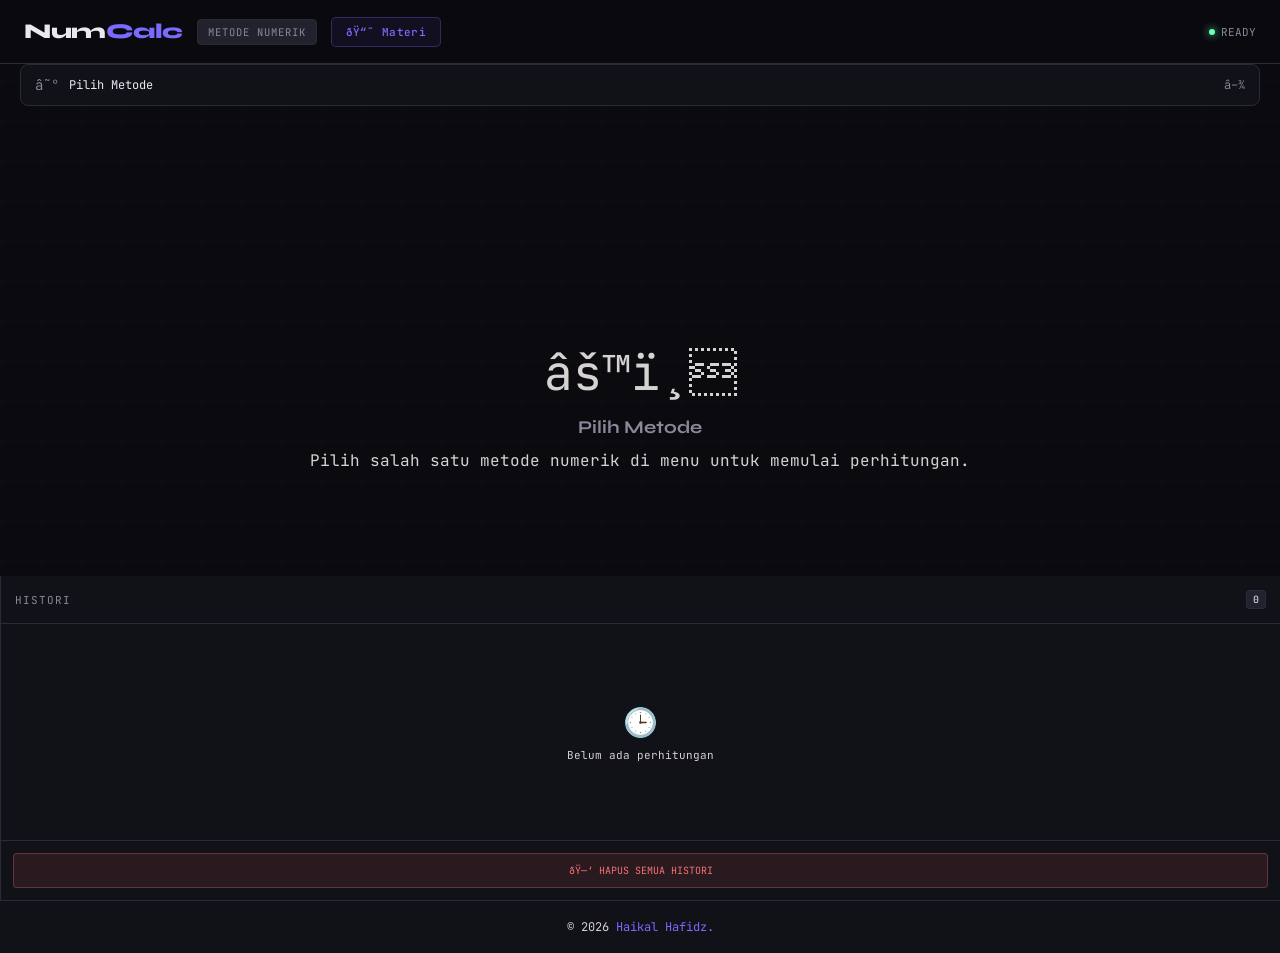
==== commit 3ff3a655: "Update kalkulator.html" ====
--- a/kalkulator.html
+++ b/kalkulator.html
@@ -19,20 +19,20 @@
     <header>
       <div class="logo">Num<span>Calc</span></div>
       <div class="header-badge">METODE NUMERIK</div>
-      <a href="index.html" class="header-back-link" title="Kembali ke Materi">📘 Materi</a>
+      <a href="index.html" class="header-back-link" title="Kembali ke Materi">ðŸ“˜ Materi</a>
       <div class="header-status">
         <div class="status-dot"></div>
         <span class="status-text">READY</span>
       </div>
-      <button class="mobile-history-btn" id="mobileHistoryBtn" aria-label="Histori">📋</button>
+      <button class="mobile-history-btn" id="mobileHistoryBtn" aria-label="Histori">ðŸ“‹</button>
     </header>
 
     <!-- ====== NAVIGATION MENU ====== -->
     <nav class="sidebar" id="sidebar" aria-label="Menu metode">
       <button class="nav-toggle" id="navToggle" type="button" aria-expanded="false" aria-controls="navMenu">
-        <span class="nav-toggle-icon">☰</span>
+        <span class="nav-toggle-icon">â˜°</span>
         <span class="nav-toggle-label">Pilih Metode</span>
-        <span class="nav-toggle-chevron" aria-hidden="true">▾</span>
+        <span class="nav-toggle-chevron" aria-hidden="true">â–¾</span>
       </button>
 
       <div class="nav-menu" id="navMenu" role="list">
@@ -40,13 +40,13 @@
         <ul class="nav-list">
           <li class="nav-item">
             <a href="#panel-gauss-jordan" class="nav-link t-gj" data-method="gauss-jordan" role="button" tabindex="0">
-              <span class="nav-icon">⊞</span>
+              <span class="nav-icon">âŠž</span>
               <span class="nav-text">Gauss-Jordan</span>
             </a>
           </li>
           <li class="nav-item">
             <a href="#panel-invers" class="nav-link t-inv" data-method="invers" role="button" tabindex="0">
-              <span class="nav-icon">A⁻¹</span>
+              <span class="nav-icon">Aâ»Â¹</span>
               <span class="nav-text">Invers Matriks</span>
             </a>
           </li>
@@ -56,14 +56,14 @@
         <ul class="nav-list">
           <li class="nav-item">
             <a href="#panel-regula-falsi" class="nav-link t-rf" data-method="regula-falsi" role="button" tabindex="0">
-              <span class="nav-icon">⟨x⟩</span>
+              <span class="nav-icon">âŸ¨xâŸ©</span>
               <span class="nav-text">Regula Falsi</span>
             </a>
           </li>
           <li class="nav-item">
             <a href="#panel-newton-raphson" class="nav-link t-nr" data-method="newton-raphson" role="button"
               tabindex="0">
-              <span class="nav-icon">∂f</span>
+              <span class="nav-icon">âˆ‚f</span>
               <span class="nav-text">Newton-Raphson</span>
             </a>
           </li>
@@ -72,13 +72,13 @@
         <ul class="nav-list">
           <li class="nav-item">
             <a href="#panel-lagrange" class="nav-link t-lag" data-method="lagrange" role="button" tabindex="0">
-              <span class="nav-icon">Pₙ</span>
+              <span class="nav-icon">Pâ‚™</span>
               <span class="nav-text">Interpolasi Lagrange</span>
             </a>
           </li>
           <li class="nav-item">
             <a href="#panel-simpson" class="nav-link t-simp" data-method="simpson" role="button" tabindex="0">
-              <span class="nav-icon">∫</span>
+              <span class="nav-icon">âˆ«</span>
               <span class="nav-text">Simpson 1/3</span>
             </a>
           </li>
@@ -99,7 +99,7 @@
     <!-- ====== MAIN CONTENT ====== -->
     <main class="main" id="main-content">
       <div class="welcome" id="welcome-screen">
-        <div class="welcome-icon">⚙️</div>
+        <div class="welcome-icon">âš™ï¸</div>
         <h2>Pilih Metode</h2>
         <p>Pilih salah satu metode numerik di menu untuk memulai perhitungan.</p>
       </div>
@@ -113,8 +113,8 @@
           <div class="card-title">INPUT</div>
           <div class="input-grid cols-1">
             <div class="field">
-              <label>Ukuran matriks n×n (jumlah persamaan & variabel)</label>
-              <input type="number" id="gj-n" value="3" min="2" max="6" onchange="buildGJMatrix()">
+              <label>Ukuran matriks nÃ—n (jumlah persamaan & variabel)</label>
+              <input type="number" inputmode="decimal" autocomplete="off" id="gj-n" value="3" min="2" max="6" onchange="buildGJMatrix()">
             </div>
           </div>
           <div style="margin-top:16px">
@@ -141,8 +141,8 @@
           </div>
         </div>
         <div class="btn-row">
-          <button class="btn btn-primary" onclick="solveGaussJordan()">▶ HITUNG</button>
-          <button class="btn btn-secondary" onclick="buildGJMatrix()">↺ Reset</button>
+          <button class="btn btn-primary" onclick="solveGaussJordan()">â–¶ HITUNG</button>
+          <button class="btn btn-secondary" onclick="buildGJMatrix()">â†º Reset</button>
         </div>
         <div class="err-msg" id="gj-err"></div>
         <div class="result-box" id="gj-result"></div>
@@ -150,29 +150,29 @@
 
       <!-- ===== INVERS MATRIKS ===== -->
       <div id="panel-invers" class="panel" style="display:none">
-        <div class="panel-title">Invers Matriks <span class="tag t-inv">A⁻¹</span></div>
+        <div class="panel-title">Invers Matriks <span class="tag t-inv">Aâ»Â¹</span></div>
         <div class="panel-desc">Selesaikan sistem persamaan linear Ax = b menggunakan metode invers matriks: hitung
-          A⁻¹ lebih dulu (via [A | I] → [I | A⁻¹]), lalu x = A⁻¹ · b.</div>
+          Aâ»Â¹ lebih dulu (via [A | I] â†’ [I | Aâ»Â¹]), lalu x = Aâ»Â¹ Â· b.</div>
         <div class="card">
           <div class="card-title">INPUT</div>
           <div class="input-grid cols-1">
             <div class="field">
               <label>Jumlah persamaan & variabel (n)</label>
-              <input type="number" id="inv-n" value="3" min="1" max="5" onchange="buildInversMatrix()">
+              <input type="number" inputmode="decimal" autocomplete="off" id="inv-n" value="3" min="1" max="5" onchange="buildInversMatrix()">
             </div>
           </div>
           <div style="margin-top:12px">
-            <label style="font-size:10px;color:var(--text-dim)">Susunan persamaan: koefisien A · x = konstanta b</label>
+            <label style="font-size:10px;color:var(--text-dim)">Susunan persamaan: koefisien A Â· x = konstanta b</label>
             <div class="matrix-container">
               <div id="inv-matrix" class="matrix-grid"></div>
             </div>
-            <div class="hint" style="margin-top:8px">* Kolom kiri (a₁, a₂, a₃, …) = koefisien soal, kolom "x" = penanda
+            <div class="hint" style="margin-top:8px">* Kolom kiri (aâ‚, aâ‚‚, aâ‚ƒ, â€¦) = koefisien soal, kolom "x" = penanda
               variabel baris, kolom "b" = konstanta ruas kanan</div>
           </div>
         </div>
         <div class="btn-row">
-          <button class="btn btn-primary" onclick="solveInvers()">▶ HITUNG</button>
-          <button class="btn btn-secondary" onclick="buildInversMatrix()">↺ Reset</button>
+          <button class="btn btn-primary" onclick="solveInvers()">â–¶ HITUNG</button>
+          <button class="btn btn-secondary" onclick="buildInversMatrix()">â†º Reset</button>
         </div>
         <div class="err-msg" id="inv-err"></div>
         <div class="result-box" id="inv-result"></div>
@@ -181,25 +181,25 @@
       <!-- ===== REGULA FALSI ===== -->
       <div id="panel-regula-falsi" class="panel" style="display:none">
         <div class="panel-title">Regula Falsi <span class="tag t-rf">ROOT FINDING</span></div>
-        <div class="panel-desc">Cari akar persamaan f(x)=0 pada interval [a,b]. Metode posisi palsu — gabungan biseksi
+        <div class="panel-desc">Cari akar persamaan f(x)=0 pada interval [a,b]. Metode posisi palsu â€” gabungan biseksi
           dan interpolasi linear.</div>
         <div class="card">
           <div class="card-title">INPUT</div>
           <div class="input-grid">
             <div class="field span-2">
-              <label>F(X) = — gunakan: ^ untuk pangkat, sin/cos/tan/sqrt/log/exp, konstanta pi/e</label>
+              <label>F(X) = â€” gunakan: ^ untuk pangkat, sin/cos/tan/sqrt/log/exp, konstanta pi/e</label>
               <input type="text" id="rf-fx" placeholder="x^3 - x - 2" value="x^3 - x - 2">
             </div>
-            <div class="field"><label>Batas Kiri (a)</label><input type="number" id="rf-a" value="1" step="any"></div>
-            <div class="field"><label>Batas Kanan (b)</label><input type="number" id="rf-b" value="2" step="any"></div>
+            <div class="field"><label>Batas Kiri (a)</label><input type="number" inputmode="decimal" autocomplete="off" id="rf-a" value="1" step="any"></div>
+            <div class="field"><label>Batas Kanan (b)</label><input type="number" inputmode="decimal" autocomplete="off" id="rf-b" value="2" step="any"></div>
             <div class="field"><label>Iterasi maksimum (otomatis)</label>
               <div class="hint">Iterasi dihentikan berdasarkan jumlah iterasi sistem (tanpa input)</div>
             </div>
           </div>
         </div>
         <div class="btn-row">
-          <button class="btn btn-primary" onclick="solveRegulaFalsi()">▶ HITUNG</button>
-          <button class="btn btn-secondary" onclick="clearResult('rf')">↺ Clear</button>
+          <button class="btn btn-primary" onclick="solveRegulaFalsi()">â–¶ HITUNG</button>
+          <button class="btn btn-secondary" onclick="clearResult('rf')">â†º Clear</button>
         </div>
         <div class="err-msg" id="rf-err"></div>
         <div class="result-box" id="rf-result"></div>
@@ -209,7 +209,7 @@
       <div id="panel-newton-raphson" class="panel" style="display:none">
         <div class="panel-title">Newton-Raphson <span class="tag t-nr">DERIVATIVE</span></div>
         <div class="panel-desc">Cari akar persamaan menggunakan metode iterasi turunan dengan konvergensi kuadratik.
-          Rumus: xₙ₊₁ = xₙ − f(xₙ)/f′(xₙ)</div>
+          Rumus: xâ‚™â‚Šâ‚ = xâ‚™ âˆ’ f(xâ‚™)/fâ€²(xâ‚™)</div>
         <div class="card">
           <div class="card-title">INPUT</div>
           <div class="input-grid">
@@ -218,24 +218,24 @@
               <input type="text" id="nr-fx" placeholder="x^3 - x - 2" value="x^3 - x - 2">
             </div>
             <div class="field span-2">
-              <label>f′(x) — turunan pertama f(x)</label>
+              <label>fâ€²(x) â€” turunan pertama f(x)</label>
               <input type="text" id="nr-dfx" placeholder="3x^2 - 1" value="3x^2 - 1">
             </div>
-            <div class="field"><label>x₀ (tebakan awal)</label><input type="number" id="nr-x0" value="1.5" step="any">
-            </div>
-            <div class="field"><label>Toleransi (ε)</label><input type="number" id="nr-tol" value="0.0001" step="any">
+            <div class="field"><label>xâ‚€ (tebakan awal)</label><input type="number" inputmode="decimal" autocomplete="off" id="nr-x0" value="1.5" step="any">
+            </div>
+            <div class="field"><label>Toleransi (Îµ)</label><input type="number" inputmode="decimal" autocomplete="off" id="nr-tol" value="0.0001" step="any">
             </div>
             <div class="field"><label>Iterasi</label>
               <div
                 style="padding:12px 14px;background:rgba(255,255,255,0.05);border-radius:8px;font-size:11px;line-height:1.5;">
-                Iterasi dihentikan secara internal ketika f(xₙ) ≈ 0 atau perubahan xₙ menjadi sangat kecil. Tidak
+                Iterasi dihentikan secara internal ketika f(xâ‚™) â‰ˆ 0 atau perubahan xâ‚™ menjadi sangat kecil. Tidak
                 diperlukan input jumlah iterasi.</div>
             </div>
           </div>
         </div>
         <div class="btn-row">
-          <button class="btn btn-primary" onclick="solveNewtonRaphson()">▶ HITUNG</button>
-          <button class="btn btn-secondary" onclick="clearResult('nr')">↺ Clear</button>
+          <button class="btn btn-primary" onclick="solveNewtonRaphson()">â–¶ HITUNG</button>
+          <button class="btn btn-secondary" onclick="clearResult('nr')">â†º Clear</button>
         </div>
         <div class="err-msg" id="nr-err"></div>
         <div class="result-box" id="nr-result"></div>
@@ -245,30 +245,30 @@
       <div id="panel-lagrange" class="panel" style="display:none">
         <div class="panel-title">Interpolasi Lagrange <span class="tag t-lag">POLYNOMIAL</span></div>
         <div class="panel-desc">Hitung nilai interpolasi P(x) menggunakan polinom Lagrange dari sekumpulan titik data
-          (xᵢ, yᵢ).</div>
+          (xáµ¢, yáµ¢).</div>
         <div class="card">
           <div class="card-title">INPUT</div>
           <div class="input-grid">
             <div class="field">
               <label>Jumlah titik data (n)</label>
-              <input type="number" id="lag-n" value="3" min="2" max="10" onchange="buildLagrangePoints()">
-              <div class="hint" style="margin-top:6px">Catatan: untuk n=3 (derajat 2) nilai y0,y1,y2 dihitung dari f(x).
-              </div>
-            </div>
-            <div class="field span-2">
-              <label>f(x) — digunakan untuk menghitung yᵢ (khusus n=3)</label>
+              <input type="number" inputmode="decimal" autocomplete="off" id="lag-n" value="3" min="2" max="10" onchange="buildLagrangePoints()">
+              <div class="hint" style="margin-top:6px">Masukkan yáµ¢ langsung. Jika kosong, nilai yáµ¢ akan dihitung dari
+                f(x).</div>
+            </div>
+            <div class="field span-2">
+              <label>f(x) â€” digunakan untuk menghitung yáµ¢ (khusus n=3)</label>
               <input type="text" id="lag-fx" placeholder="x^2" value="x^2" step="any">
             </div>
             <div class="field">
               <label>x yang dicari (x taksir)</label>
-              <input type="number" id="lag-xt" value="2.5" step="any">
+              <input type="number" inputmode="decimal" autocomplete="off" id="lag-xt" value="2.5" step="any">
             </div>
           </div>
           <div style="margin-top:12px" id="lag-points-container"></div>
         </div>
         <div class="btn-row">
-          <button class="btn btn-primary" onclick="solveLagrange()">▶ HITUNG</button>
-          <button class="btn btn-secondary" onclick="buildLagrangePoints()">↺ Reset</button>
+          <button class="btn btn-primary" onclick="solveLagrange()">â–¶ HITUNG</button>
+          <button class="btn btn-secondary" onclick="buildLagrangePoints()">â†º Reset</button>
         </div>
         <div class="err-msg" id="lag-err"></div>
         <div class="result-box" id="lag-result"></div>
@@ -277,8 +277,8 @@
       <!-- ===== SIMPSON 1/3 ===== -->
       <div id="panel-simpson" class="panel" style="display:none">
         <div class="panel-title">Simpson 1/3 <span class="tag t-simp">INTEGRATION</span></div>
-        <div class="panel-desc">Hitung nilai integral ∫f(x)dx dari a ke b menggunakan aturan Simpson 1/3 komposit.
-          Rumus: I = (h/3)[f(x₀) + 4f(x₁) + 2f(x₂) + … + f(xₙ)]</div>
+        <div class="panel-desc">Hitung nilai integral âˆ«f(x)dx dari a ke b menggunakan aturan Simpson 1/3 komposit.
+          Rumus: I = (h/3)[f(xâ‚€) + 4f(xâ‚) + 2f(xâ‚‚) + â€¦ + f(xâ‚™)]</div>
         <div class="card">
           <div class="card-title">INPUT</div>
           <div class="input-grid">
@@ -286,19 +286,19 @@
               <label>f(x)</label>
               <input type="text" id="simp-fx" placeholder="x^2 + 2x + 1" value="x^2 + 2x + 1">
             </div>
-            <div class="field"><label>a (batas bawah)</label><input type="number" id="simp-a" value="0" step="any">
-            </div>
-            <div class="field"><label>b (batas atas)</label><input type="number" id="simp-b" value="4" step="any"></div>
-            <div class="field span-2">
-              <label>n (jumlah subinterval — harus bilangan genap)</label>
-              <input type="number" id="simp-n" value="8" min="2" step="2">
+            <div class="field"><label>a (batas bawah)</label><input type="number" inputmode="decimal" autocomplete="off" id="simp-a" value="0" step="any">
+            </div>
+            <div class="field"><label>b (batas atas)</label><input type="number" inputmode="decimal" autocomplete="off" id="simp-b" value="4" step="any"></div>
+            <div class="field span-2">
+              <label>n (jumlah subinterval â€” harus bilangan genap)</label>
+              <input type="number" inputmode="decimal" autocomplete="off" id="simp-n" value="8" min="2" step="2">
               <div class="hint">* Jika n ganjil akan otomatis dinaikkan 1</div>
             </div>
           </div>
         </div>
         <div class="btn-row">
-          <button class="btn btn-primary" onclick="solveSimpson()">▶ HITUNG</button>
-          <button class="btn btn-secondary" onclick="clearResult('simp')">↺ Clear</button>
+          <button class="btn btn-primary" onclick="solveSimpson()">â–¶ HITUNG</button>
+          <button class="btn btn-secondary" onclick="clearResult('simp')">â†º Clear</button>
         </div>
         <div class="err-msg" id="simp-err"></div>
         <div class="result-box" id="simp-result"></div>
@@ -307,29 +307,29 @@
       <!-- ===== METODE EULER ===== -->
       <div id="panel-euler" class="panel" style="display:none">
         <div class="panel-title">Metode Euler <span class="tag t-euler">ODE SOLVER</span></div>
-        <div class="panel-desc">Selesaikan persamaan diferensial biasa y′ = f(x,y) secara numerik. Rumus: yₙ₊₁ = yₙ + h
-          · f(xₙ, yₙ).</div>
-        <div class="card">
-          <div class="card-title">INPUT</div>
-          <div class="input-grid">
-            <div class="field span-2">
-              <label>y′ = f(x, y) — fungsi turunan</label>
+        <div class="panel-desc">Selesaikan persamaan diferensial biasa yâ€² = f(x,y) secara numerik. Rumus: yâ‚™â‚Šâ‚ = yâ‚™ + h
+          Â· f(xâ‚™, yâ‚™).</div>
+        <div class="card">
+          <div class="card-title">INPUT</div>
+          <div class="input-grid">
+            <div class="field span-2">
+              <label>yâ€² = f(x, y) â€” fungsi turunan</label>
               <input type="text" id="eu-fxy" placeholder="x + y" value="x + y">
             </div>
-            <div class="field"><label>x₀ (nilai awal x)</label><input type="number" id="eu-x0" value="0" step="any">
-            </div>
-            <div class="field"><label>y₀ (nilai awal y)</label><input type="number" id="eu-y0" value="1" step="any">
-            </div>
-            <div class="field"><label>h (ukuran langkah / step size)</label><input type="number" id="eu-h" value="0.1"
+            <div class="field"><label>xâ‚€ (nilai awal x)</label><input type="number" inputmode="decimal" autocomplete="off" id="eu-x0" value="0" step="any">
+            </div>
+            <div class="field"><label>yâ‚€ (nilai awal y)</label><input type="number" inputmode="decimal" autocomplete="off" id="eu-y0" value="1" step="any">
+            </div>
+            <div class="field"><label>h (ukuran langkah / step size)</label><input type="number" inputmode="decimal" autocomplete="off" id="eu-h" value="0.1"
                 step="any"></div>
-            <div class="field"><label>x akhir (xₙ yang dituju)</label><input type="number" id="eu-xn" value="1"
+            <div class="field"><label>x akhir (xâ‚™ yang dituju)</label><input type="number" inputmode="decimal" autocomplete="off" id="eu-xn" value="1"
                 step="any"></div>
           </div>
-          <div class="hint" style="margin-top:8px">* Jumlah langkah dihitung otomatis: n = (xₙ − x₀) / h</div>
-        </div>
-        <div class="btn-row">
-          <button class="btn btn-primary" onclick="solveEuler()">▶ HITUNG</button>
-          <button class="btn btn-secondary" onclick="clearResult('eu')">↺ Clear</button>
+          <div class="hint" style="margin-top:8px">* Jumlah langkah dihitung otomatis: n = (xâ‚™ âˆ’ xâ‚€) / h</div>
+        </div>
+        <div class="btn-row">
+          <button class="btn btn-primary" onclick="solveEuler()">â–¶ HITUNG</button>
+          <button class="btn btn-secondary" onclick="clearResult('eu')">â†º Clear</button>
         </div>
         <div class="err-msg" id="eu-err"></div>
         <div class="result-box" id="eu-result"></div>
@@ -342,16 +342,16 @@
       <div class="history-header">
         <div class="history-title">HISTORI</div>
         <span class="history-count" id="hist-count">0</span>
-        <button class="close-history" id="closeHistory">×</button>
+        <button class="close-history" id="closeHistory">Ã—</button>
       </div>
       <div class="history-list" id="history-list">
         <div class="history-empty">
-          <span>🕒</span>
+          <span>ðŸ•’</span>
           Belum ada perhitungan
         </div>
       </div>
       <div style="padding:12px;border-top:1px solid var(--border)">
-        <button class="btn btn-danger" style="width:100%;font-size:10px" onclick="clearHistory()">🗑 HAPUS SEMUA
+        <button class="btn btn-danger" style="width:100%;font-size:10px" onclick="clearHistory()">ðŸ—‘ HAPUS SEMUA
           HISTORI</button>
       </div>
     </aside>
@@ -361,8 +361,8 @@
 
   <footer class="portfolio-footer">
     <div class="container">
-      <p>&copy; 2026 <a href="https://haikalhafidz.github.io/MyPortofolio/" target="_blank"
-          rel="noopener">Haikal Hafidz. </a></p>
+      <p>&copy; 2026 <a href="https://haikalhafidz.github.io/MyPortofolio/" target="_blank" rel="noopener">Haikal
+          Hafidz. </a></p>
     </div>
   </footer>
 
